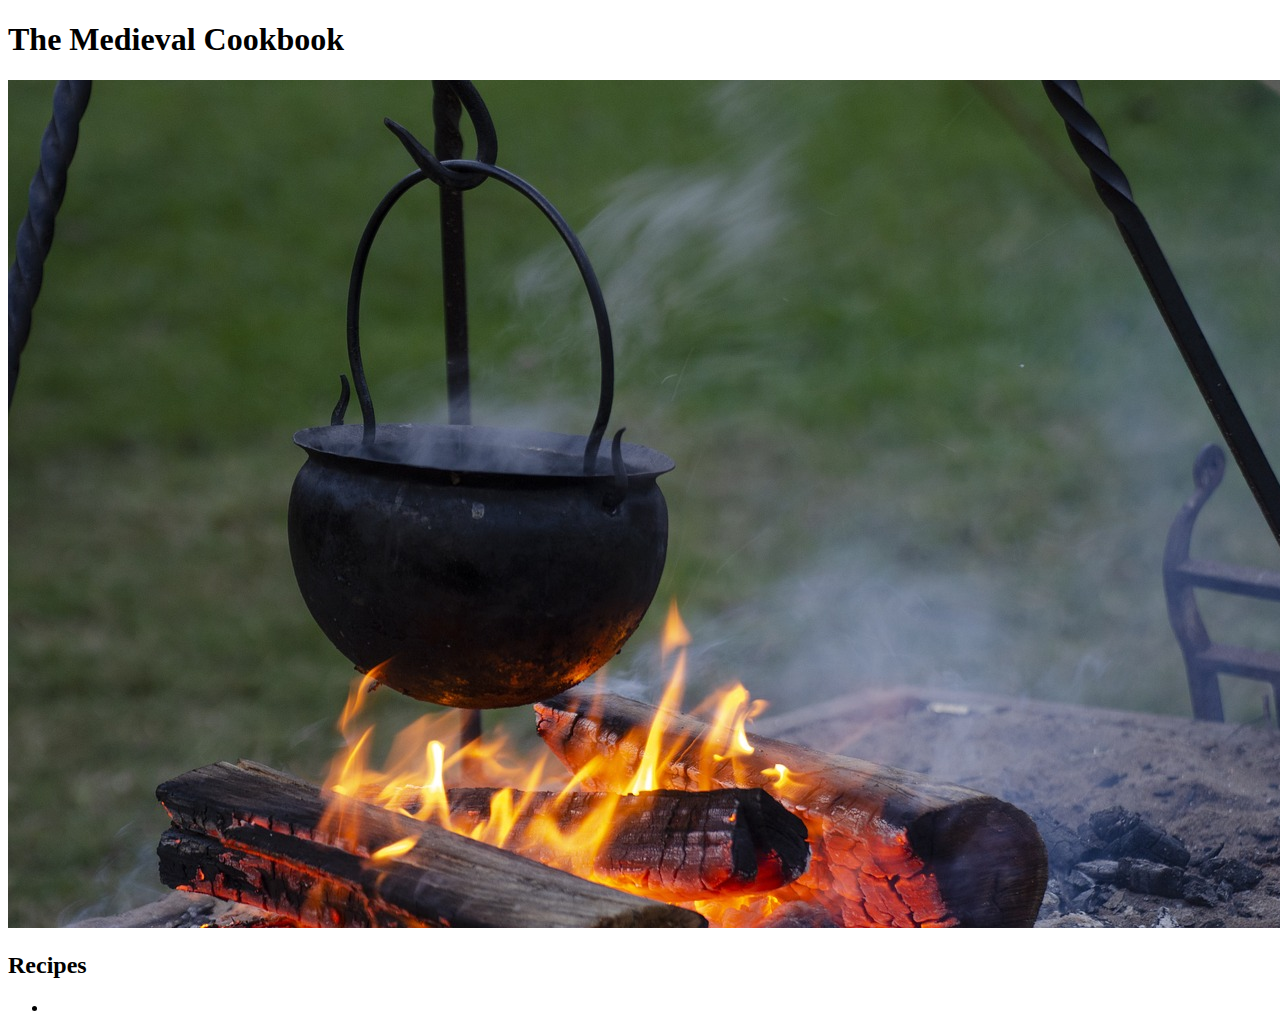
==== index.html @ 16fd3c9e "add: index.html file with home page content template" ====
<!DOCTYPE html>
<html lang="en">
<head>
    <meta charset="UTF-8">
    <meta name="viewport" content="width=device-width, initial-scale=1.0">
    <title>The Medieval Cookbook</title>
</head>
    <h1>The Medieval Cookbook</h1>

    <img src="./images/caldron_on_the_stove.jpg" alt="Images of a caldron on the stove">

    <h2>Recipes</h2>

    <ul>
        <li></li>
    </ul>

<body>
    
</body>
</html>
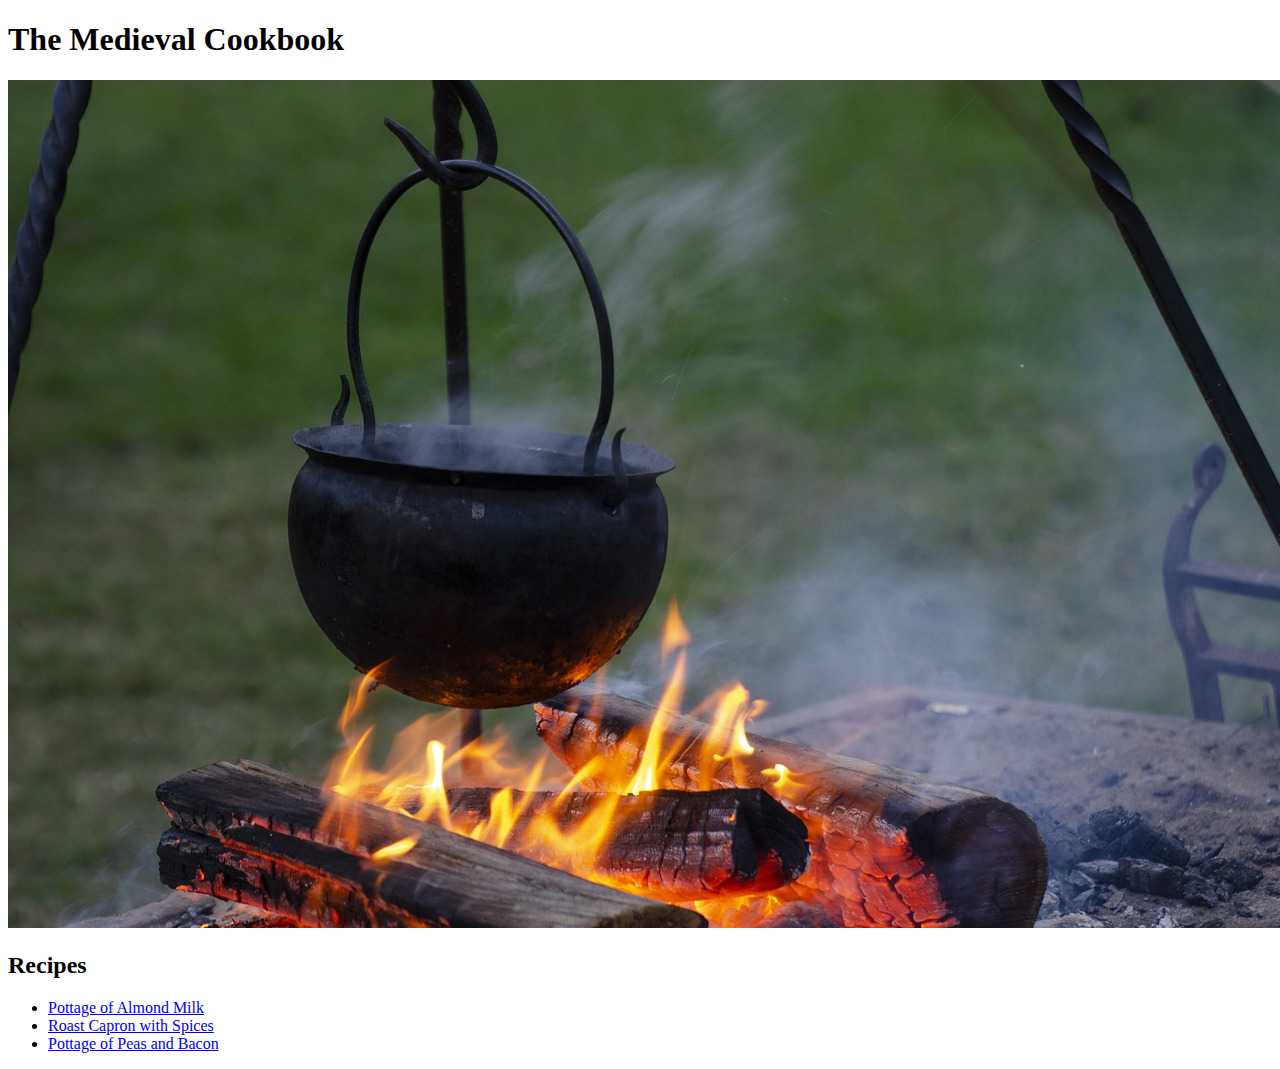
==== commit 2b29d2c2: "add: index.html file with home page content template" ====
--- a/index.html
+++ b/index.html
@@ -12,10 +12,12 @@
     <h2>Recipes</h2>
 
     <ul>
-        <li></li>
+        <li><a href="./recipes/pottage_of_almond_milk_recipe.html">Pottage of Almond Milk</a></li>
+        <li><a href="./recipes/roast_capon_with_spices_recipe.html">Roast Capron with Spices</a></li>
+        <li><a href="./recipes/pottage_of_peas_and_bacon_recipe.html">Pottage of Peas and Bacon</a></li>
     </ul>
 
 <body>
     
 </body>
-</html>+</html>
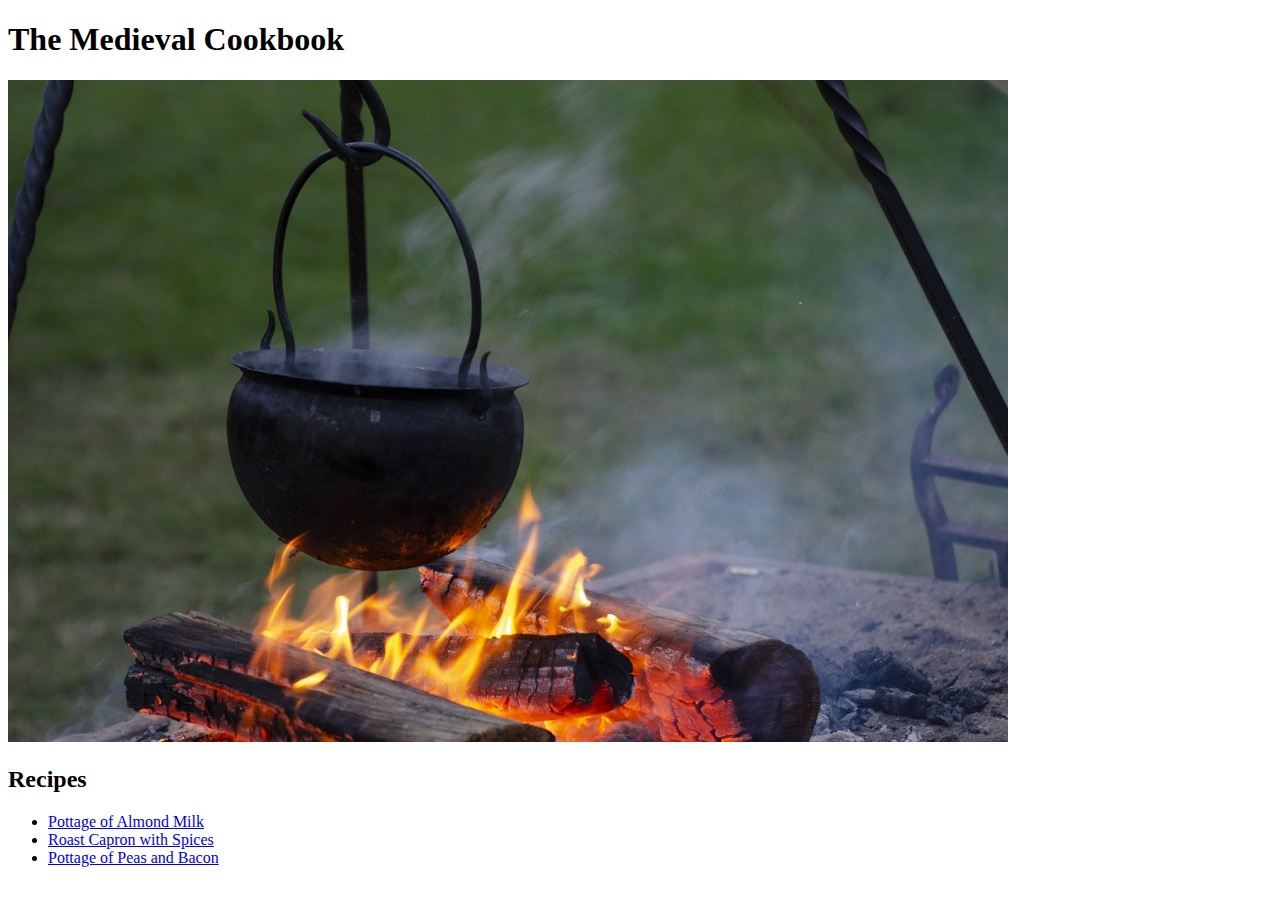
==== commit 80392742: "add: css styling" ====
--- a/index.html
+++ b/index.html
@@ -1,23 +1,28 @@
 <!DOCTYPE html>
+
 <html lang="en">
-<head>
-    <meta charset="UTF-8">
-    <meta name="viewport" content="width=device-width, initial-scale=1.0">
-    <title>The Medieval Cookbook</title>
-</head>
-    <h1>The Medieval Cookbook</h1>
 
-    <img src="./images/caldron_on_the_stove.jpg" alt="Images of a caldron on the stove">
+    <head>
+        <meta charset="UTF-8">
+        <meta name="viewport" content="width=device-width, initial-scale=1.0">
+        <link rel="stylesheet" href="./style.css">
+        <title>The Medieval Cookbook</title>
+    </head>
 
-    <h2>Recipes</h2>
 
-    <ul>
-        <li><a href="./recipes/pottage_of_almond_milk_recipe.html">Pottage of Almond Milk</a></li>
-        <li><a href="./recipes/roast_capon_with_spices_recipe.html">Roast Capron with Spices</a></li>
-        <li><a href="./recipes/pottage_of_peas_and_bacon_recipe.html">Pottage of Peas and Bacon</a></li>
-    </ul>
+    <body>
+        <h1 class="title page-main-title" id="home-page-main-title">The Medieval Cookbook</h1>
 
-<body>
-    
-</body>
+        <img class="page-main-image" id="home-page-main-image" src="./images/caldron_on_the_stove.jpg" alt="Images of a caldron on the stove" width="1000">
+
+        <h2 class="title section-title">Recipes</h2>
+
+        <ul class="table-of-content">
+            <li class="table-of-content-item"><a class="link-unclicked" href="./recipes/pottage_of_almond_milk_recipe.html">Pottage of Almond Milk</a></li>
+            <li class="table-of-content-item"><a class="link-unclicked" href="./recipes/roast_capon_with_spices_recipe.html">Roast Capron with Spices</a></li>
+            <li class="table-of-content-item"><a class="link-unclicked" href="./recipes/pottage_of_peas_and_bacon_recipe.html">Pottage of Peas and Bacon</a></li>
+        </ul>
+
+    </body>
+
 </html>
